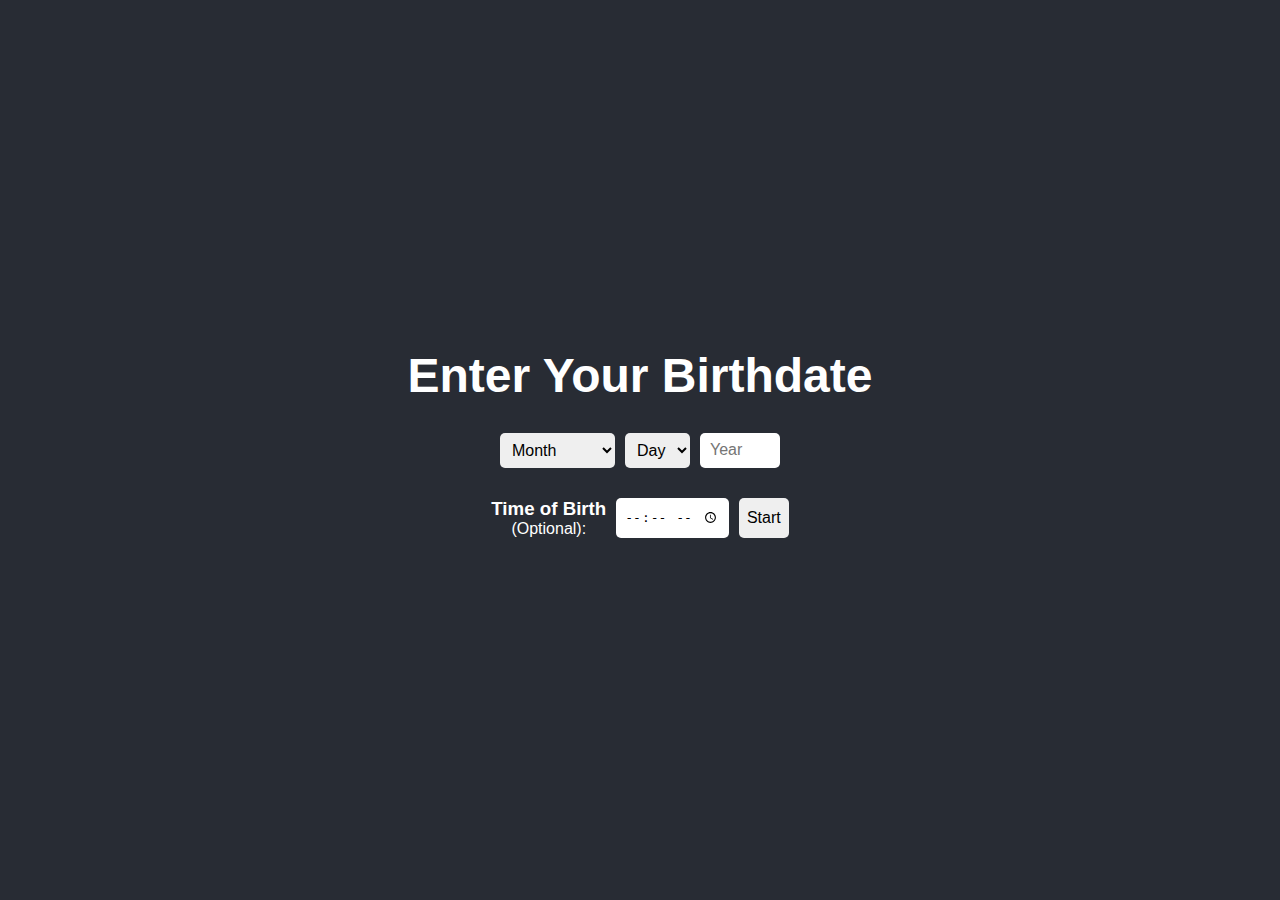
==== index.html @ c842fe00 "small changes" ====
<!DOCTYPE html>
<html lang="en">
<head>
  <meta charset="UTF-8">
  <meta name="viewport" content="width=device-width, initial-scale=1.0">
  <title>Live Age Clock</title>
  <link rel="stylesheet" href="style.css">
</head>
<body>
  <div class="container">
    <h1>Enter Your Birthdate</h1>

    <div class="date-inputs">
      <select id="month">
        <option value="" disabled selected>Month</option>
        <option value="0">January</option>
        <option value="1">February</option>
        <option value="2">March</option>
        <option value="3">April</option>
        <option value="4">May</option>
        <option value="5">June</option>
        <option value="6">July</option>
        <option value="7">August</option>
        <option value="8">September</option>
        <option value="9">October</option>
        <option value="10">November</option>
        <option value="11">December</option>
      </select>

      <select id="day">
        <option value="" disabled selected>Day</option>
        <option value="1">1</option>
        <option value="2">2</option>
        <option value="3">3</option>
        <option value="4">4</option>
        <option value="5">5</option>
        <option value="6">6</option>
        <option value="7">7</option>
        <option value="8">8</option>
        <option value="9">9</option>
        <option value="10">10</option>
        <option value="11">11</option>
        <option value="12">12</option>
        <option value="13">13</option>
        <option value="14">14</option>
        <option value="15">15</option>
        <option value="16">16</option>
        <option value="17">17</option>
        <option value="18">18</option>
        <option value="19">19</option>
        <option value="20">20</option>
        <option value="21">21</option>
        <option value="22">22</option>
        <option value="23">23</option>
        <option value="24">24</option>
        <option value="25">25</option>
        <option value="26">26</option>
        <option value="27">27</option>
        <option value="28">28</option>
        <option value="29">29</option>
        <option value="30">30</option>
        <option value="31">31</option>
      </select>

      <input type="number" id="year" placeholder="Year" min="1900" max="${new Date().getFullYear()}" step="1">
    </div>

    <div class="time-inputs">
      <label for="time"><h3>Time of Birth</h3>(Optional):</label>
      <input type="time" id="time">
      <button onclick="startClock()">Start</button>
    </div>

    <!-- Age Display Section -->
    <h1 id="age-label" style="display:none;">Age</h1>
    <div id="age-display" style="display:none;">
      <div class="year-unit">
        <span id="years">0</span>
        <label>Years</label>
      </div>

      <div class="time-unit">
        <span id="days">0</span>
        <label>Days</label>
      </div>

      <div class="time-unit">
        <span id="hours">0</span>
        <label>Hours</label>
      </div>

      <div class="time-unit">
        <span id="minutes">0</span>
        <label>Minutes</label>
      </div>

      <div class="time-unit">
        <span id="seconds">0</span>
        <label>Seconds</label>
      </div>
    </div>
  </div>
  <script src="script.js"></script>
</body>
</html>
---- style.css ----
* {
    margin: 0;
    padding: 0;
    box-sizing: border-box;
  }
  
  body {
    display: flex;
    justify-content: center;
    align-items: center;
    height: 100vh;
    background-color: #282c34;
    color: white;
    font-family: 'Segoe UI', Tahoma, Geneva, Verdana, sans-serif;
    text-align: center;
  }
  
  h1 {
    font-size: 3em;
    margin-bottom: 20px;
  }
  
  .container {
    text-align: center;
    max-width: 100%;
    padding: 20px;
  }
  
  .date-inputs, .time-inputs {
    display: flex;
    justify-content: center;
    gap: 10px; 
    margin-bottom: 15px;
    flex-wrap: nowrap; 
    margin-top: 30px;
  }
  
  #age-display {
    font-size: 2.5em;
    font-weight: bold;
    margin-top: 20px;
    display: flex;
    justify-content: center;
    flex-wrap: wrap;
    align-items: flex-end;
  }
  
  #age-label {
    font-size: 3em;
    margin-bottom: 10px;
    text-align: left;
  }
  
  .time-unit {
    margin: 0 20px; 
    text-align: center;
    display: flex;
    flex-direction: column; 
    align-items: center; 
    margin-bottom: 2.5em;
  }
  
  .year-unit {
    margin: 0 20px; 
    text-align: center;
    display: flex;
    flex-direction: column; 
    align-items: center; 
  }
  
  .year-unit span {
    font-size: 6em; 
    color: #4CAF50; 
  }
  
  .year-unit label {
    font-size: 1em; 
    opacity: 0.7; 
  }
  
  .time-unit span {
    font-size: 2em; 
  }
  
  .time-unit label {
    font-size: 1em; 
    margin-top: 10px; 
    opacity: 0.7; 
  }
  
  /* Input and Button Styles */
  input, select, button {
    font-size: 1em;
    padding: 8px;
    border-radius: 5px;
    border: none;
  }
  
  button:hover {
    background-color: rgb(22, 191, 22);
    color: white;
  }
  
  input[type="number"]#year {
    width: 80px;
    text-align: left;
    padding: 0 10px;
  }
  
  /* Media Queries for Responsiveness */
  @media (max-width: 768px) {
    h1 {
      font-size: 2.5em;
    }
  
    #age-label {
      font-size: 2.5em;
      margin-left: 1em; 
    }
  
    .year-unit span {
      font-size: 5em; 
    }
  
    .time-unit span {
      font-size: 1.5em; 
    }
  
    .date-inputs, .time-inputs {
      flex-direction: row; 
    }
  
    .time-unit, .year-unit {
      margin-bottom: 3em; 
    }
  }
  
  @media (max-width: 480px) {
    h1 {
      font-size: 2em; 
    }
  
    #age-label {
      font-size: 2em;
      margin-left: 0; 
    }
  
    .year-unit span {
      font-size: 4em; 
    }
  
    .time-unit span {
      font-size: 1.2em; 
    }
  }
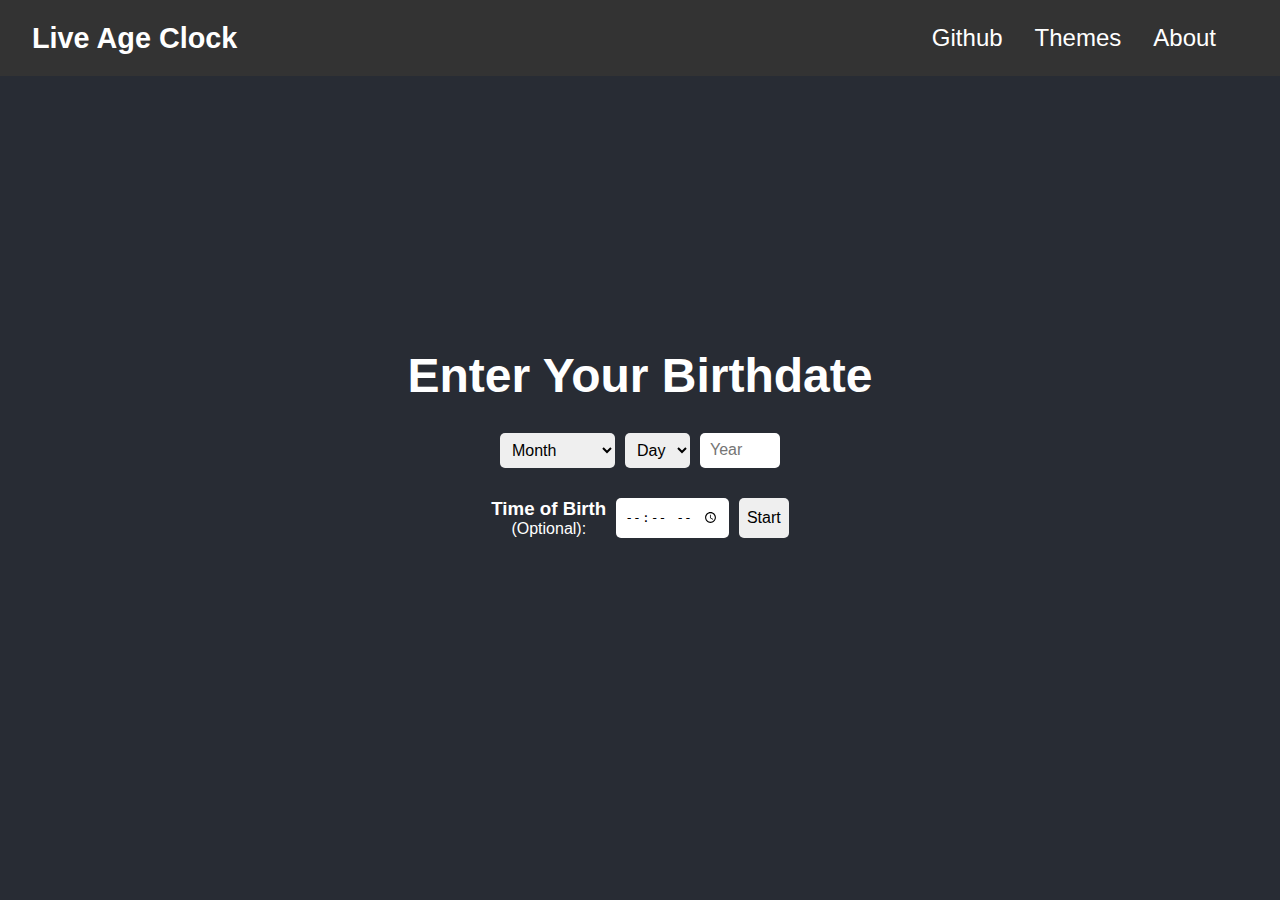
==== commit 2fbc7367: "navbar update" ====
--- a/index.html
+++ b/index.html
@@ -7,6 +7,18 @@
   <link rel="stylesheet" href="style.css">
 </head>
 <body>
+
+  <header>
+    <div class="nav-title">Live Age Clock</div>
+    <nav>
+      <ul id="nav-items">
+        <li><a href="https://github.com/davenarchives/live-age-clock" target="_blank">Github</i></a></li>
+        <li><a href="#">Themes</a></li>
+        <li><a href="about.html">About</a></li>
+      </ul>
+    </nav>
+  </header>
+
   <div class="container">
     <h1>Enter Your Birthdate</h1>
 
@@ -98,6 +110,8 @@
         <span id="seconds">0</span>
         <label>Seconds</label>
       </div>
+    
+      <button id="reset-button" onclick="resetClock()">Reset</button>   
     </div>
   </div>
   <script src="script.js"></script>
--- a/style.css
+++ b/style.css
@@ -1,10 +1,11 @@
+/* General Style Adjustments */
 * {
     margin: 0;
     padding: 0;
     box-sizing: border-box;
-  }
-  
-  body {
+}
+
+body {
     display: flex;
     justify-content: center;
     align-items: center;
@@ -13,29 +14,70 @@
     color: white;
     font-family: 'Segoe UI', Tahoma, Geneva, Verdana, sans-serif;
     text-align: center;
-  }
-  
-  h1 {
+}
+/* Navigation Bar Styles */
+header {
+    background-color: #333; 
+    padding: 1rem 0;
+    position: fixed; 
+    width: 100%; 
+    top: 0; 
+    z-index: 1000; 
+    display: flex;
+    justify-content: space-between; 
+    align-items: center; 
+    padding: 0 2em; 
+}
+
+.nav-title {
+    color: white; 
+    font-size: 1.8em; 
+    font-weight: bold; 
+}
+
+nav ul {
+    list-style-type: none; 
+    display: flex; 
+    justify-content: flex-end; 
+    margin: 1em 1em; 
+}
+
+nav ul li {
+    margin: 0.5em 1em; 
+}
+
+nav ul li a {
+    color: white; 
+    text-decoration: none; 
+    font-size: 1.5em; 
+}
+
+nav ul li a:hover {
+    text-decoration: underline; 
+}
+
+
+h1 {
     font-size: 3em;
     margin-bottom: 20px;
-  }
-  
-  .container {
+}
+
+.container {
     text-align: center;
     max-width: 100%;
     padding: 20px;
-  }
-  
-  .date-inputs, .time-inputs {
+}
+
+.date-inputs, .time-inputs {
     display: flex;
     justify-content: center;
     gap: 10px; 
     margin-bottom: 15px;
     flex-wrap: nowrap; 
     margin-top: 30px;
-  }
-  
-  #age-display {
+}
+
+#age-display {
     font-size: 2.5em;
     font-weight: bold;
     margin-top: 20px;
@@ -43,114 +85,153 @@
     justify-content: center;
     flex-wrap: wrap;
     align-items: flex-end;
-  }
-  
-  #age-label {
+}
+
+#age-label {
     font-size: 3em;
     margin-bottom: 10px;
-    text-align: left;
-  }
-  
-  .time-unit {
-    margin: 0 20px; 
+}
+
+.time-unit, .year-unit {
     text-align: center;
     display: flex;
     flex-direction: column; 
     align-items: center; 
-    margin-bottom: 2.5em;
-  }
-  
-  .year-unit {
+}
+
+.year-unit {
     margin: 0 20px; 
-    text-align: center;
-    display: flex;
-    flex-direction: column; 
-    align-items: center; 
-  }
-  
-  .year-unit span {
+}
+
+.year-unit span {
     font-size: 6em; 
     color: #4CAF50; 
-  }
-  
-  .year-unit label {
+}
+
+.year-unit label {
     font-size: 1em; 
     opacity: 0.7; 
-  }
-  
-  .time-unit span {
+}
+
+.time-unit {
+    margin: 0 15px; 
+    margin-bottom: 80px;
+}
+
+.time-unit span {
     font-size: 2em; 
-  }
-  
-  .time-unit label {
+}
+
+.time-unit label {
     font-size: 1em; 
     margin-top: 10px; 
     opacity: 0.7; 
-  }
-  
-  /* Input and Button Styles */
-  input, select, button {
+}
+
+/* Input and Button Styles */
+    input, select, button {
     font-size: 1em;
     padding: 8px;
     border-radius: 5px;
     border: none;
-  }
-  
-  button:hover {
+}
+
+button:hover {
     background-color: rgb(22, 191, 22);
     color: white;
-  }
-  
-  input[type="number"]#year {
+}
+
+input[type="number"]#year {
     width: 80px;
     text-align: left;
     padding: 0 10px;
-  }
-  
-  /* Media Queries for Responsiveness */
-  @media (max-width: 768px) {
+}
+
+@media (max-width: 600px) {
+
+    header {
+        flex-direction: column; 
+        padding: 0.5rem 1em; 
+    }
+
+    .nav-title {
+        font-size: 1.5em; 
+        margin-bottom: 0.5em; 
+    }
+    
+    nav ul {
+        display: none; 
+        flex-direction: column; 
+      }
+    
+    .nav-active {
+        display: flex; 
+    }
+    
+    
+    nav ul li {
+        margin: 0.5em 0;
+    }
+    
+    nav ul li a {
+        font-size: 1.2em;
+    }
+      
     h1 {
-      font-size: 2.5em;
-    }
-  
+        font-size: 2.5em; 
+    }
+
     #age-label {
-      font-size: 2.5em;
-      margin-left: 1em; 
-    }
-  
+        font-size: 2em;
+    }
+
+    #age-display {
+        font-size: 2.5em; 
+        gap: 30px; 
+        align-items: center;
+        flex-wrap: wrap;
+    }
+
     .year-unit span {
-      font-size: 5em; 
-    }
-  
+        font-size: 4em; 
+    }
+
+    .year-unit label {
+        font-size: 0.5em;
+    }
+
+    .time-unit, .year-unit {
+        display: flex;
+        flex-direction: column; 
+        align-items: center;
+        margin: 5px 10px 5px 10px; 
+    }
+
     .time-unit span {
-      font-size: 1.5em; 
-    }
-  
-    .date-inputs, .time-inputs {
-      flex-direction: row; 
-    }
-  
-    .time-unit, .year-unit {
-      margin-bottom: 3em; 
-    }
-  }
-  
-  @media (max-width: 480px) {
-    h1 {
-      font-size: 2em; 
-    }
-  
-    #age-label {
-      font-size: 2em;
-      margin-left: 0; 
-    }
-  
-    .year-unit span {
-      font-size: 4em; 
-    }
-  
-    .time-unit span {
-      font-size: 1.2em; 
-    }
-  }
-  +        font-size: 2em; 
+    }
+
+    .time-unit label {
+        font-size: 0.5em;
+        opacity: 0.7;
+    }
+}
+
+#reset-button {
+    position: fixed; 
+    bottom: 1em; 
+    left: 1em; 
+    padding: 0.5em 0.75em;
+    border: none;
+    border-radius: 5px;
+    background-color: #4CAF50; 
+    color: white; 
+    font-size: 0.5em; 
+    cursor: pointer; 
+    z-index: 1000; 
+}
+
+#reset-button:hover {
+    background-color: rgb(191, 53, 22); 
+}
+
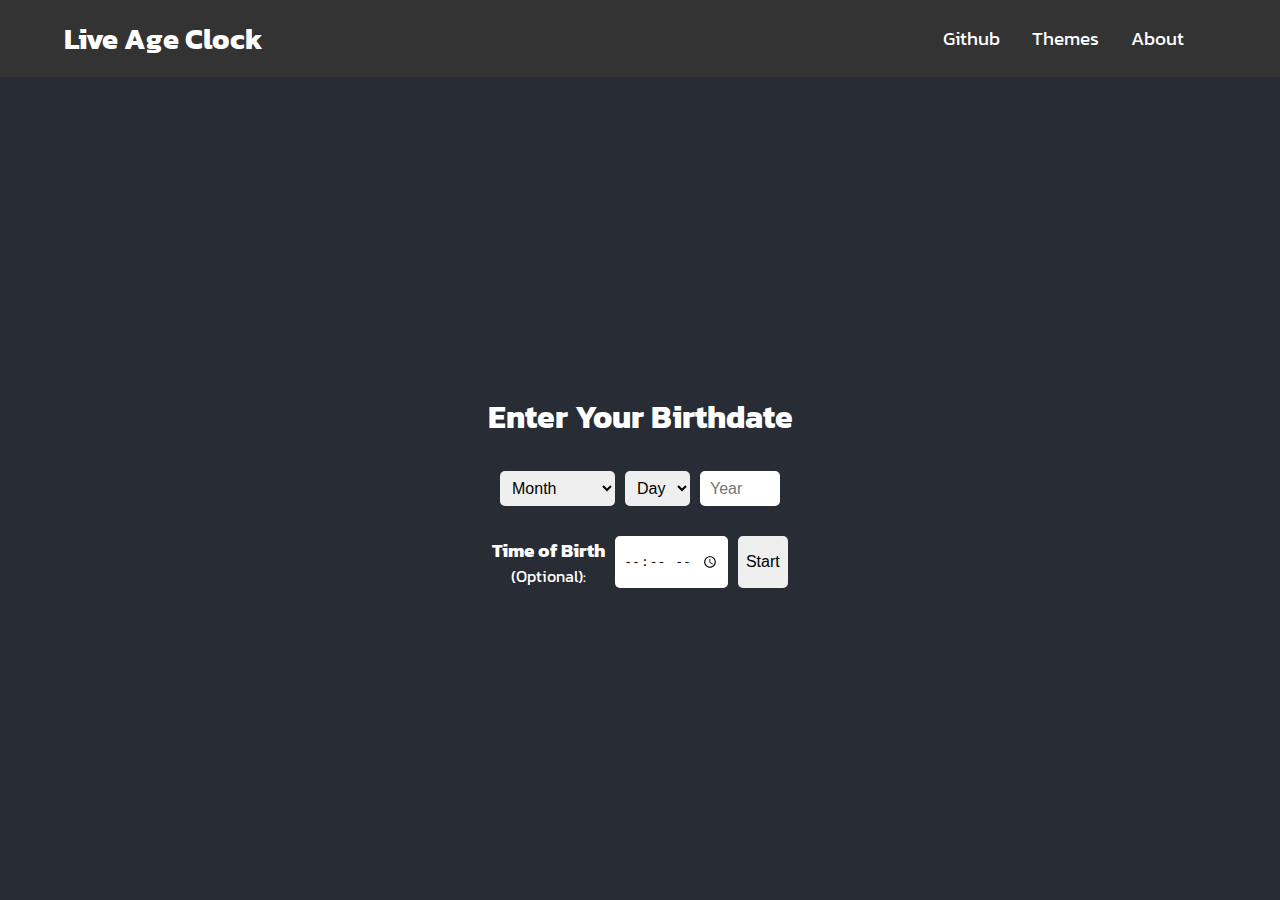
==== commit 3aabcd5d: "changes" ====
--- a/index.html
+++ b/index.html
@@ -4,6 +4,7 @@
   <meta charset="UTF-8">
   <meta name="viewport" content="width=device-width, initial-scale=1.0">
   <title>Live Age Clock</title>
+  <link rel="icon" type="image/webp" href="images/lifespanclock.webp">
   <link rel="stylesheet" href="style.css">
 </head>
 <body>
--- a/style.css
+++ b/style.css
@@ -1,3 +1,5 @@
+@import url('https://fonts.googleapis.com/css2?family=Kanit:ital,wght@0,100;0,200;0,300;0,400;0,500;0,600;0,700;0,800;0,900;1,100;1,200;1,300;1,400;1,500;1,600;1,700;1,800;1,900&display=swap');
+
 /* General Style Adjustments */
 * {
     margin: 0;
@@ -12,60 +14,60 @@
     height: 100vh;
     background-color: #282c34;
     color: white;
-    font-family: 'Segoe UI', Tahoma, Geneva, Verdana, sans-serif;
+    font-family: "Kanit", sans-serif;
     text-align: center;
 }
 /* Navigation Bar Styles */
 header {
     background-color: #333; 
-    padding: 1rem 0;
+    padding: 0.5rem 0; 
     position: fixed; 
     width: 100%; 
     top: 0; 
     z-index: 1000; 
-    display: flex;
+    display: flex; 
     justify-content: space-between; 
-    align-items: center; 
-    padding: 0 2em; 
+    align-items: center;
+    padding: 0 5%; /
 }
 
 .nav-title {
     color: white; 
-    font-size: 1.8em; 
+    font-size: 1.8rem; 
     font-weight: bold; 
+    text-decoration: none; 
+}
+.nav-title:hover {
+    color: #23affa;
 }
 
 nav ul {
     list-style-type: none; 
     display: flex; 
     justify-content: flex-end; 
-    margin: 1em 1em; 
+    margin: 1rem 1rem; 
 }
 
 nav ul li {
-    margin: 0.5em 1em; 
+    margin: 0.5rem 1rem; 
 }
 
 nav ul li a {
     color: white; 
     text-decoration: none; 
-    font-size: 1.5em; 
+    font-size: 1.2rem;
 }
 
 nav ul li a:hover {
-    text-decoration: underline; 
-}
-
-
-h1 {
-    font-size: 3em;
-    margin-bottom: 20px;
-}
-
+    text-decoration: none;
+    color: #23affa;
+}
+
+/* About Page Specific Styles */
 .container {
-    text-align: center;
-    max-width: 100%;
-    padding: 20px;
+    max-width: 90%;
+    padding: 1.5rem;
+    margin-top: 6rem; 
 }
 
 .date-inputs, .time-inputs {
@@ -189,7 +191,7 @@
         font-size: 2.5em; 
         gap: 30px; 
         align-items: center;
-        flex-wrap: wrap;
+        flex-wrap: wrap
     }
 
     .year-unit span {
@@ -226,7 +228,7 @@
     border-radius: 5px;
     background-color: #4CAF50; 
     color: white; 
-    font-size: 0.5em; 
+    font-size: 0.4em; 
     cursor: pointer; 
     z-index: 1000; 
 }
